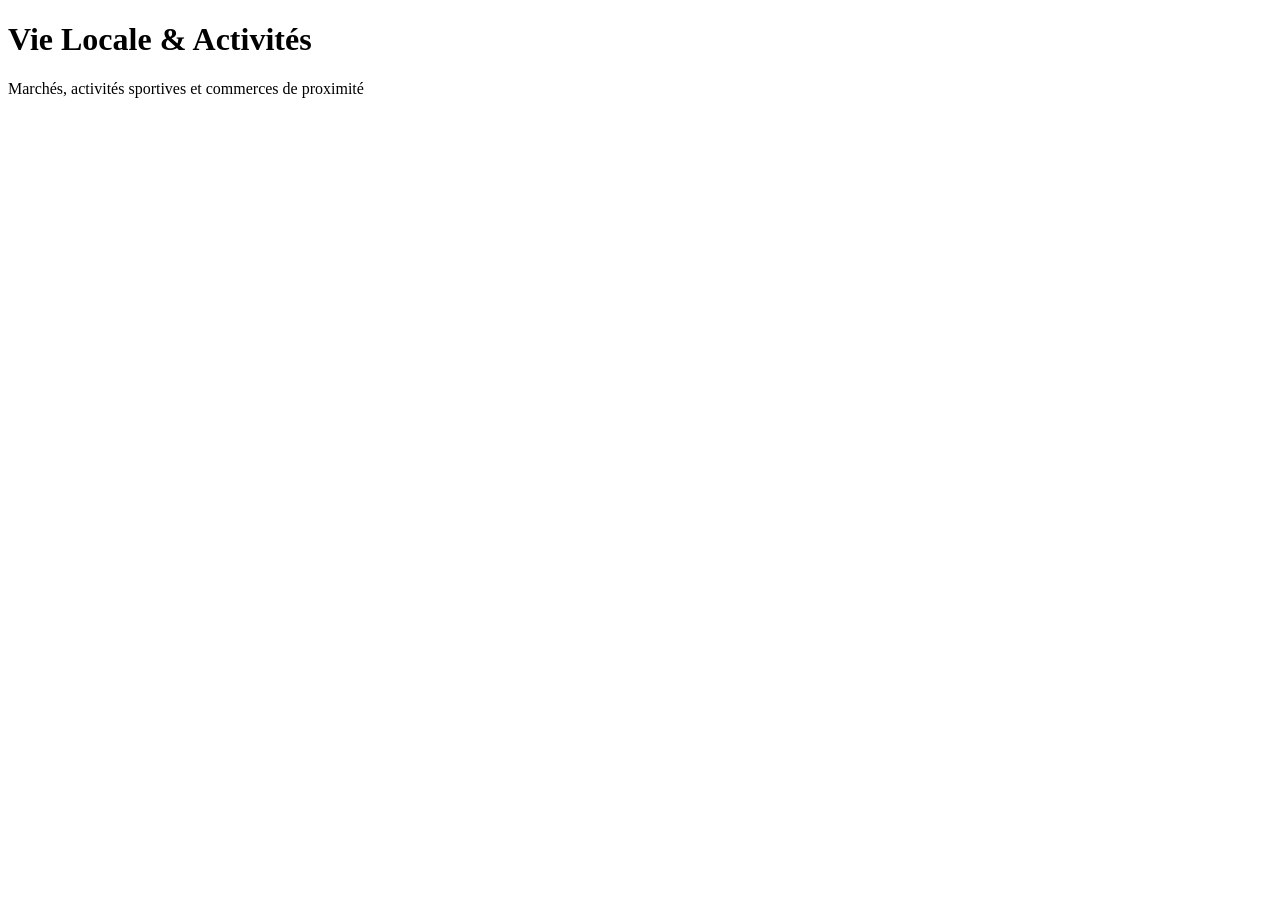
==== index.html @ 840408f5 "Create index.html première page" ====
<!DOCTYPE html>
<html lang="fr">
<head>
  <meta charset="UTF-8">
  <title>Vie Locale & Activités</title>
</head>
<body>
  <h1>Vie Locale & Activités</h1>
  <p>Marchés, activités sportives et commerces de proximité</p>
</body>
</html>
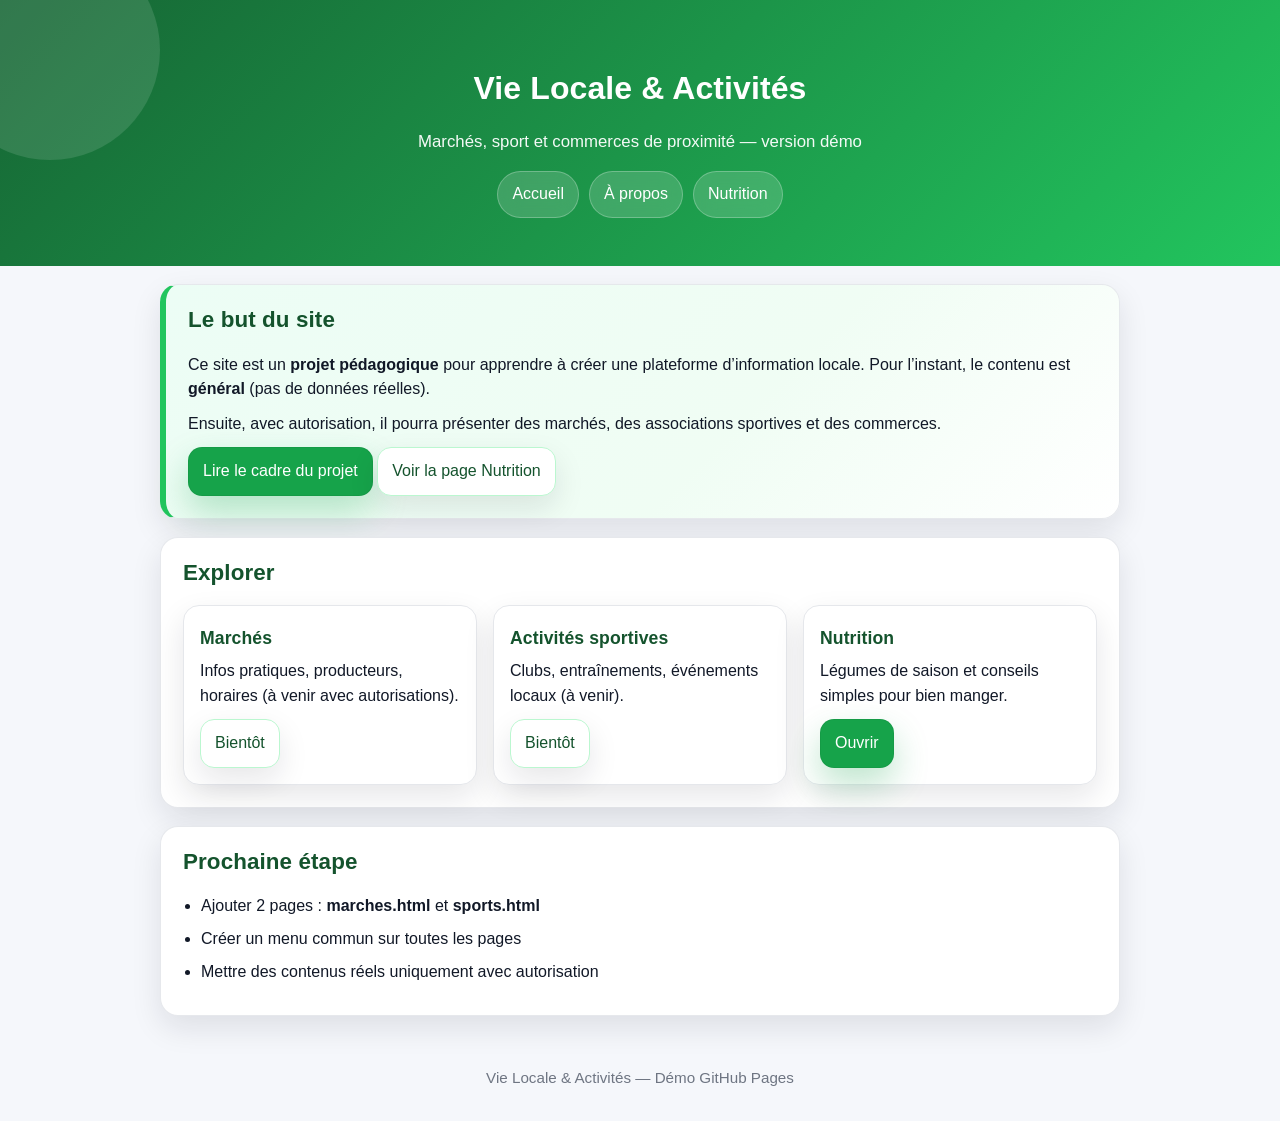
==== commit 83b7ed9f: "Enhance index.html with structured layout and content Added header, navigation, and main content sec" ====
--- a/index.html
+++ b/index.html
@@ -2,10 +2,78 @@
 <html lang="fr">
 <head>
   <meta charset="UTF-8">
+  <meta name="viewport" content="width=device-width, initial-scale=1">
   <title>Vie Locale & Activités</title>
+  <link rel="stylesheet" href="style.css">
 </head>
 <body>
-  <h1>Vie Locale & Activités</h1>
-  <p>Marchés, activités sportives et commerces de proximité</p>
+
+  <header class="header">
+    <h1>Vie Locale & Activités</h1>
+    <p class="subtitle">Marchés, sport et commerces de proximité — version démo</p>
+
+    <nav class="nav">
+      <a href="index.html">Accueil</a>
+      <a href="a-propos.html">À propos</a>
+      <a href="nutrition.html">Nutrition</a>
+    </nav>
+  </header>
+
+  <main class="container">
+
+    <section class="card highlight">
+      <h2>Le but du site</h2>
+      <p>
+        Ce site est un <strong>projet pédagogique</strong> pour apprendre à créer une plateforme
+        d’information locale. Pour l’instant, le contenu est <strong>général</strong> (pas de données réelles).
+      </p>
+      <p>
+        Ensuite, avec autorisation, il pourra présenter des marchés, des associations sportives et des commerces.
+      </p>
+      <a class="btn" href="a-propos.html">Lire le cadre du projet</a>
+      <a class="btn ghost" href="nutrition.html">Voir la page Nutrition</a>
+    </section>
+
+    <section class="card">
+      <h2>Explorer</h2>
+
+      <div class="grid">
+
+        <article class="veg-card">
+          <h3>Marchés</h3>
+          <p>Infos pratiques, producteurs, horaires (à venir avec autorisations).</p>
+          <a class="btn ghost" href="#">Bientôt</a>
+        </article>
+
+        <article class="veg-card">
+          <h3>Activités sportives</h3>
+          <p>Clubs, entraînements, événements locaux (à venir).</p>
+          <a class="btn ghost" href="#">Bientôt</a>
+        </article>
+
+        <article class="veg-card">
+          <h3>Nutrition</h3>
+          <p>Légumes de saison et conseils simples pour bien manger.</p>
+          <a class="btn" href="nutrition.html">Ouvrir</a>
+        </article>
+
+      </div>
+    </section>
+
+    <section class="card">
+      <h2>Prochaine étape</h2>
+      <ul class="list">
+        <li>Ajouter 2 pages : <strong>marches.html</strong> et <strong>sports.html</strong></li>
+        <li>Créer un menu commun sur toutes les pages</li>
+        <li>Mettre des contenus réels uniquement avec autorisation</li>
+      </ul>
+    </section>
+
+  </main>
+
+  <footer class="footer">
+    <p>Vie Locale & Activités — Démo GitHub Pages</p>
+  </footer>
+
 </body>
 </html>
--- a/style.css
+++ b/style.css
@@ -0,0 +1,232 @@
+/* =========================================================
+   Vie Locale & Activités — Style global (base)
+   ========================================================= */
+
+/* Variables */
+:root{
+  --bg: #f5f7fb;
+  --text: #111827;
+  --muted: #6b7280;
+
+  --brand: #166534;
+  --brand2: #22c55e;
+
+  --card: #ffffff;
+  --line: rgba(229,231,235,0.95);
+
+  --radius: 18px;
+  --shadow: 0 18px 48px rgba(17,24,39,0.12);
+  --shadowSoft: 0 12px 30px rgba(17,24,39,0.10);
+}
+
+/* Reset léger */
+*{ box-sizing: border-box; }
+
+html{ scroll-behavior: smooth; }
+
+body{
+  margin: 0;
+  font-family: Arial, Helvetica, sans-serif;
+  background:
+    radial-gradient(900px 400px at 20% 0%, #eafff0 0%, var(--bg) 55%);
+  color: var(--text);
+  line-height: 1.55;
+}
+
+/* Typographie */
+h1, h2, h3{
+  line-height: 1.2;
+  letter-spacing: 0.1px;
+}
+
+h1{ font-size: 2rem; }
+h2{ font-size: 1.4rem; }
+h3{ font-size: 1.1rem; }
+
+p{ margin: 10px 0; }
+strong{ font-weight: 700; }
+
+.muted{ color: var(--muted); }
+
+/* Liens */
+a{
+  color: inherit;
+  text-decoration: none;
+}
+
+/* Conteneur */
+.container{
+  max-width: 1000px;
+  margin: 0 auto;
+  padding: 0 20px;
+}
+
+/* Header simple (accueil, à propos) */
+.header{
+  background: linear-gradient(135deg, var(--brand) 0%, var(--brand2) 100%);
+  color: white;
+  padding: 48px 20px;
+  text-align: center;
+  position: relative;
+  overflow: hidden;
+}
+
+.header::after{
+  content:"";
+  position:absolute;
+  inset:-60px auto auto -60px;
+  width: 220px;
+  height: 220px;
+  background: rgba(255,255,255,0.12);
+  border-radius: 50%;
+}
+
+.subtitle{
+  margin-top: 10px;
+  font-size: 1.05em;
+  opacity: 0.95;
+  max-width: 760px;
+  margin-left: auto;
+  margin-right: auto;
+}
+
+/* Navigation simple */
+.nav{
+  display: flex;
+  gap: 10px;
+  justify-content: center;
+  flex-wrap: wrap;
+  margin-top: 16px;
+}
+
+.nav a{
+  padding: 10px 14px;
+  border-radius: 999px;
+  background: rgba(255,255,255,0.16);
+  border: 1px solid rgba(255,255,255,0.25);
+  backdrop-filter: blur(10px);
+  transition: transform .15s ease, box-shadow .15s ease;
+}
+
+.nav a:hover{
+  transform: translateY(-2px);
+  box-shadow: 0 18px 44px rgba(0,0,0,0.18);
+}
+
+/* Cartes */
+.card{
+  background: var(--card);
+  padding: 22px;
+  margin: 18px 0;
+  border-radius: var(--radius);
+  border: 1px solid var(--line);
+  box-shadow: var(--shadowSoft);
+}
+
+.card h2{
+  margin-top: 0;
+  color: #14532d;
+}
+
+/* Carte mise en avant */
+.highlight{
+  background: linear-gradient(135deg, #ecfdf5 0%, #f0fdf4 60%, #ffffff 100%);
+  border-left: 6px solid var(--brand2);
+}
+
+/* Listes */
+.list{
+  padding-left: 18px;
+  margin: 12px 0 0;
+}
+
+.list li{
+  margin: 8px 0;
+}
+
+/* Grille générique */
+.grid{
+  display: grid;
+  grid-template-columns: repeat(auto-fit, minmax(220px, 1fr));
+  gap: 16px;
+  margin-top: 14px;
+}
+
+/* Cartes génériques (ex : légumes) */
+.veg-card{
+  background: #ffffff;
+  border-radius: 16px;
+  padding: 16px;
+  border: 1px solid #e5e7eb;
+  box-shadow: var(--shadowSoft);
+  transition: transform .18s ease, box-shadow .18s ease;
+}
+
+.veg-card:hover{
+  transform: translateY(-6px);
+  box-shadow: var(--shadow);
+}
+
+.veg-card h3{
+  margin: 6px 0 8px;
+  color: #14532d;
+}
+
+.veg-card img{
+  width: 100%;
+  height: 170px;
+  object-fit: cover;
+  border-radius: 14px;
+  margin-bottom: 10px;
+  border: 1px solid rgba(229,231,235,0.9);
+}
+
+/* Boutons */
+.btn{
+  display: inline-block;
+  padding: 11px 14px;
+  border-radius: 14px;
+  background: #16a34a;
+  color: white;
+  border: 1px solid rgba(0,0,0,0.05);
+  box-shadow: 0 16px 34px rgba(22,163,74,0.28);
+  transition: transform .15s ease, box-shadow .15s ease, filter .15s ease;
+}
+
+.btn:hover{
+  transform: translateY(-2px);
+  filter: brightness(1.02);
+  box-shadow: 0 20px 44px rgba(22,163,74,0.32);
+}
+
+.btn.ghost{
+  background: #ffffff;
+  color: #14532d;
+  border: 1px solid #bbf7d0;
+  box-shadow: var(--shadowSoft);
+}
+
+/* Footer */
+.footer{
+  text-align: center;
+  padding: 22px 14px;
+  font-size: 0.95em;
+  color: rgba(107,114,128,0.98);
+}
+
+/* Responsive */
+@media (max-width: 520px){
+  .header{ padding: 40px 16px; }
+  .card{ padding: 18px; }
+}
+
+/* Animation légère */
+@media (prefers-reduced-motion: no-preference){
+  .card, .veg-card, .btn{
+    animation: rise .35s ease both;
+  }
+  @keyframes rise{
+    from { opacity: 0; transform: translateY(10px); }
+    to   { opacity: 1; transform: translateY(0); }
+  }
+}
